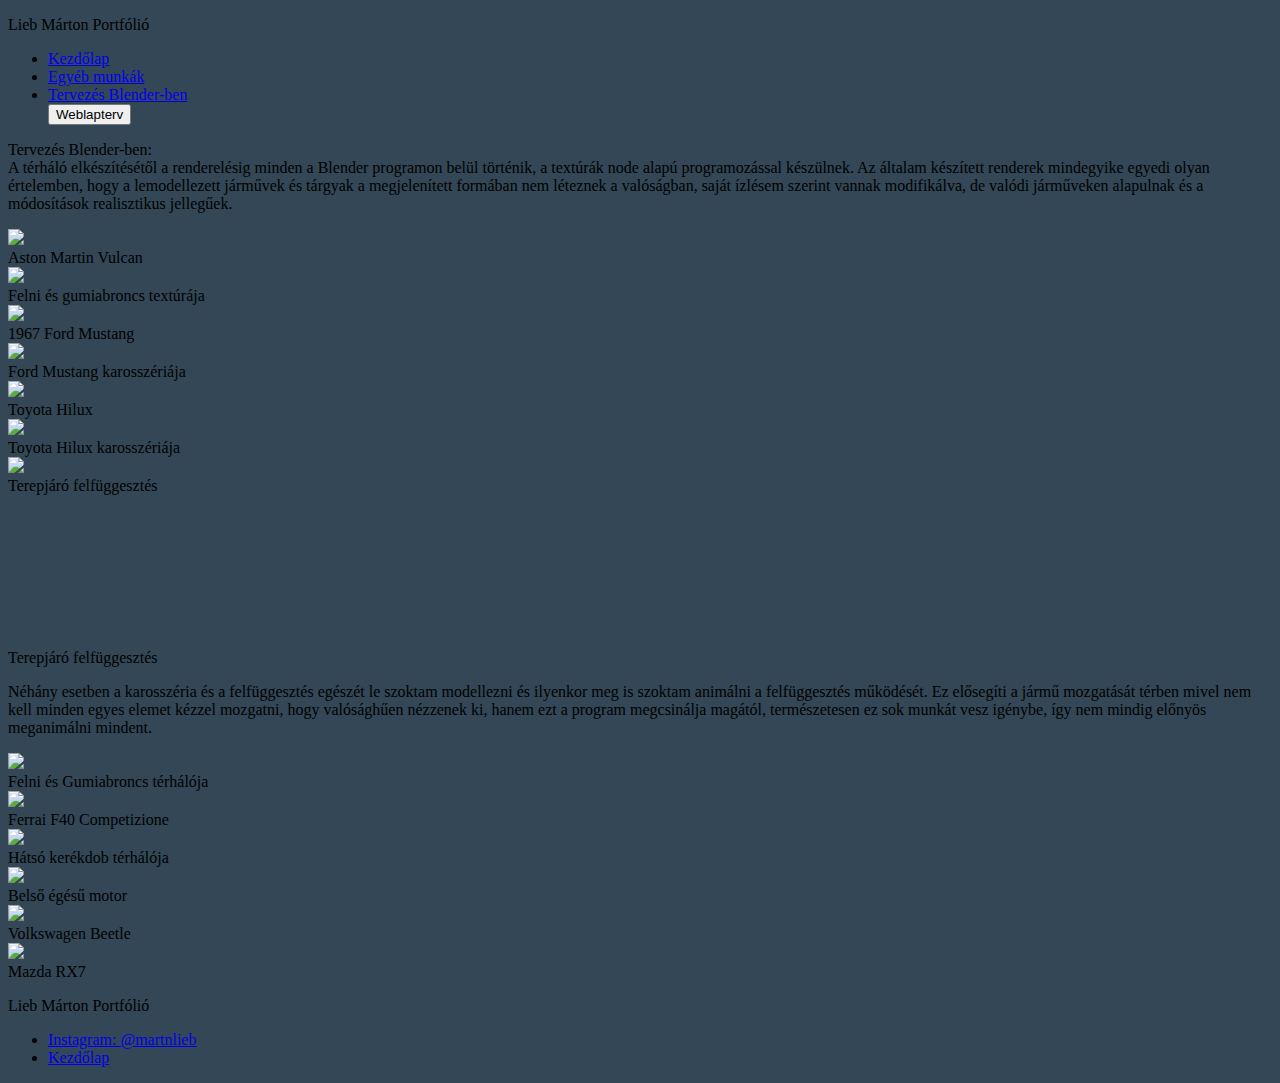
==== tervezes.html @ 1fb6b63b "Update tervezes.html" ====
<!DOCTYPE html>
<html>
<head>
	<meta charset="utf-8">
	<title>Tervezés Blender-ben</title>
	<link href="https://fonts.googleapis.com/css2?family=Bellota+Text&display=swap" rel="stylesheet">
	<link href="https://fonts.googleapis.com/css2?family=Major+Mono+Display&display=swap" rel="stylesheet">
	<link rel="stylesheet" type="text/css" href="css_mappa/main.css">
	<meta charset="utf-8">   
    <meta name="viewport" content="width=device-width, initial-scale=1">
</head>
<body style="background-color: #334756;">

	<header>
		<p>Lieb Márton Portfólió</p>
		<nav>
			<ul class="linkek">
				<li><a href="index.html">Kezdőlap</a></li>
				<li><a href="egyeb.html">Egyéb munkák</a></li>
				<li><a href="tervezes.html">Tervezés Blender-ben</a></li>
				<a href="weblapterv.html"><button>Weblapterv</button></a>
			</ul>
		</nav>
	</header>

	<p class="szoveg">Tervezés Blender-ben:<br>
	A térháló elkészítésétől a renderelésig minden a Blender programon belül történik, a textúrák node alapú programozással készülnek. Az általam készített renderek mindegyike egyedi olyan értelemben, hogy a lemodellezett járművek és tárgyak a megjelenített formában nem léteznek a valóságban, saját ízlésem szerint vannak modifikálva, de valódi járműveken alapulnak és a módosítások realisztikus jellegűek.</p>

	<p class="fixed"></p>

	<div class="flex3">
		<div class="kep3">
			<img class="kep31" src="css_mappa/1.png">
			<div class="leiras3">
				Aston Martin Vulcan
			</div>
		</div>

		<div class="kep3">
			<img class="kep31" src="css_mappa/2.png">
			<div class="leiras3">
				Felni és gumiabroncs textúrája
			</div>
		</div>

		<div class="kep3">
			<img class="kep31" src="css_mappa/3.png">
			<div class="leiras3">
				 1967 Ford Mustang
			</div>
		</div>

		<div class="kep3">
			<img class="kep31" src="css_mappa/4.png">
			<div class="leiras3">
				Ford Mustang karosszériája
			</div>
		</div>

		<div class="kep3">
			<img class="kep31" src="css_mappa/5.png">
			<div class="leiras3">
				Toyota Hilux
			</div>
		</div>

		<div class="kep3">
			<img class="kep31" src="css_mappa/6.png">
			<div class="leiras3">
				Toyota Hilux karosszériája
			</div>
		</div>

		<div class="kep3">
			<img class="kep31" src="css_mappa/7.png">
			<div class="leiras3">
				Terepjáró felfüggesztés
			</div>
		</div>

		<div class="kep3">
			<video class="kep31" src="css_mappa/8.mp4" autoplay muted loop>
			</video>
			<div class="leiras3">
				Terepjáró felfüggesztés
			</div>
		</div>
	</div>

		<p class="szoveg">Néhány esetben a karosszéria és a felfüggesztés egészét le szoktam modellezni és ilyenkor meg is szoktam animálni a felfüggesztés működését. Ez elősegíti a jármű mozgatását térben mivel nem kell minden egyes elemet kézzel mozgatni, hogy valósághűen nézzenek ki, hanem ezt a program megcsinálja magától, természetesen ez sok munkát vesz igénybe, így nem mindig előnyös meganimálni mindent.</p>

	<div class="flex3">
		<div class="kep3">
			<img class="kep31" src="css_mappa/9.png">
			<div class="leiras3">
				Felni és Gumiabroncs térhálója
			</div>
		</div>

		<div class="kep3">
			<img class="kep31" src="css_mappa/10.png">
			<div class="leiras3">
				Ferrai F40 Competizione
			</div>
		</div>

		<div class="kep3">
			<img class="kep31" src="css_mappa/11.png">
			<div class="leiras3">
				Hátsó kerékdob térhálója
			</div>
		</div>

		<div class="kep3">
			<img class="kep31" src="css_mappa/12.png">
			<div class="leiras3">
				Belső égésű motor
			</div>
		</div>

		<div class="kep3">
			<img class="kep31" src="css_mappa/13.png">
			<div class="leiras3">
				Volkswagen Beetle
			</div>
		</div>

		<div class="kep3">
			<img class="kep31" src="css_mappa/14.png">
			<div class="leiras3">
				Mazda RX7
			</div>
		</div>
	</div>

	<footer>
		<p>Lieb Márton Portfólió</p>
		<nav>
			<ul class="linkek2">
				<li><a class="link3" href="https://www.instagram.com/martnlieb/">Instagram: @martnlieb</a></li>
				<li><a href="Index.html">Kezdőlap</a></li>
			</ul>
		</nav>
	</footer>
</body>
</html>
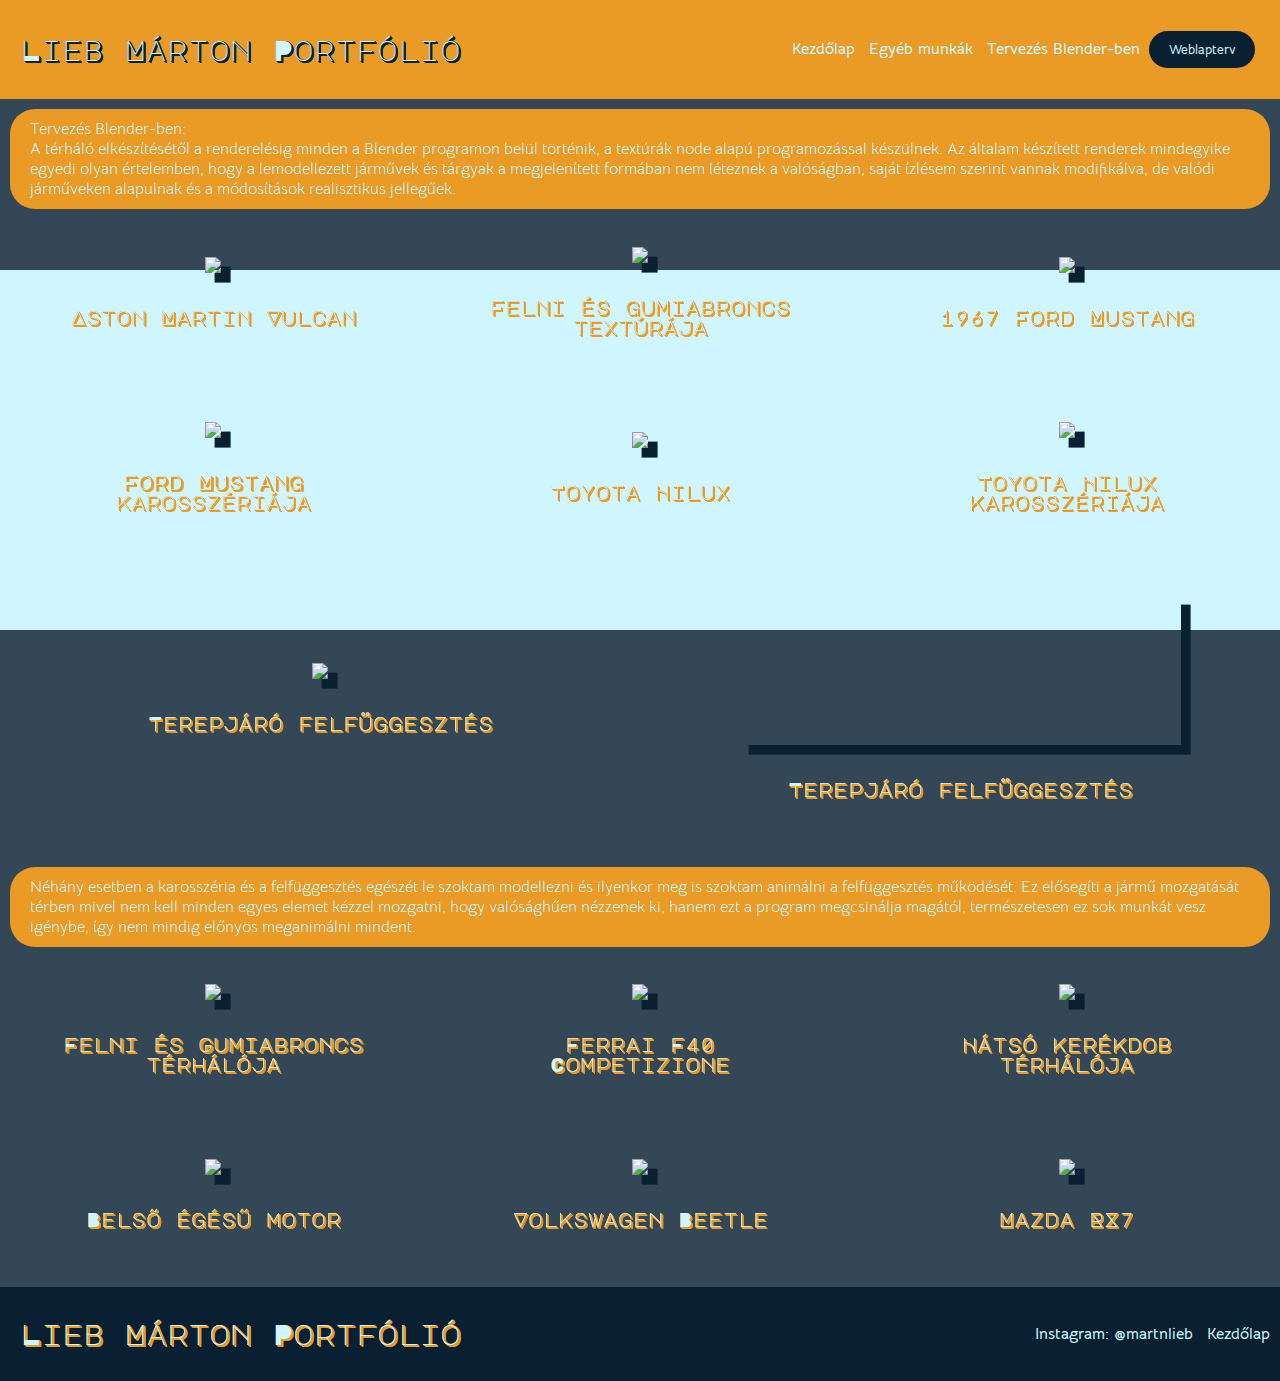
==== commit 9fac9e90: "Update tervezes.html" ====
--- a/tervezes.html
+++ b/tervezes.html
@@ -138,7 +138,7 @@
 		<nav>
 			<ul class="linkek2">
 				<li><a class="link3" href="https://www.instagram.com/martnlieb/">Instagram: @martnlieb</a></li>
-				<li><a href="Index.html">Kezdőlap</a></li>
+				<li><a href="index.html">Kezdőlap</a></li>
 			</ul>
 		</nav>
 	</footer>
--- a/css_mappa/main.css
+++ b/css_mappa/main.css
@@ -0,0 +1,566 @@
+/*Név: Lieb Márton
+Neptun kód: DRVR4D*/
+
+/*colour palette
+#FFFFFF
+#CFF6FF
+#E99B26
+#334756
+#082032
+*/
+
+/*    font-family: 'Bellota Text', cursive;    */
+/*    font-family: 'Major Mono Display', monospace;    */
+
+body {
+	position: absolute;
+	top: 0;
+	left: 0;
+	margin: 0;
+	padding: 0;
+	width: 100%;
+}
+
+/*Header*/
+
+header p {
+	color: #CFF6FF;
+	background-color: #E99B26;
+	font-size: 1.75em;
+	text-shadow: 0.4px 0.2px rgba(8, 32, 50, 1.0), 
+	0.6px 0.4px rgba(8, 32, 50, 1.0), 
+	0.8px 0.6px rgba(8, 32, 50, 1.0), 
+	1px 0.8px rgba(8, 32, 50, 1.0), 
+	1.2px 1px rgba(8, 32, 50, 1.0), 
+	1.4px 1.2px rgba(8, 32, 50, 1.0), 
+	1.6px 1.4px rgba(8, 32, 50, 1.0), 
+	1.8px 1.6px rgba(8, 32, 50, 1.0), 
+	2px 1.8px rgba(8, 32, 50, 1.0), 
+	2.2px 2px rgba(8, 32, 50, 1.0);
+	font-family: 'Major Mono Display', monospace;
+	cursor: pointer;
+	margin-left: 15px;
+	margin-right: auto;
+}
+
+li, a, button {
+	font-weight: 750;
+	color: #CFF6FF;
+	text-decoration: none;
+}
+
+header {
+	background-color: #E99B26;
+	font-family: 'Bellota Text', cursive;
+	position: relative;
+	top: 0;
+	left: 0;
+	width: 100%;
+	box-sizing: border-box;
+	display: flex;
+	align-items: center;
+	justify-content: flex-end;
+	margin: 0;
+	padding: 5px 5px;
+}
+
+.linkek {
+	list-style: none;
+}
+
+.linkek li {
+	display: inline-block;
+	padding: 5px;
+}
+
+.linkek li a {
+	transition: all 0.25s ease 0s;
+}
+
+.linkek li a:hover {
+	color: #082032;
+}
+
+button {
+	font-weight: 750;
+	font-family: 'Bellota Text', cursive;
+	margin: 10px 20px 10px 0px;
+	padding: 10px 20px;
+	background-color: #082032;
+	border: none;
+	border-radius: 100px;
+	cursor: pointer;
+	transition: all 0.25s ease 0s;
+}
+
+button:hover {
+	color: #082032;
+	background-color: rgba(207, 246, 255, 0.5);
+}
+
+/*Footer*/
+
+footer p {
+	color: #CFF6FF;
+	background-color: #082032;
+	font-size: 1.75em;
+	text-shadow: 0.4px 0.2px rgba(233, 155, 38, 1.0), 
+	0.6px 0.4px rgba(233, 155, 38, 1.0), 
+	0.8px 0.6px rgba(233, 155, 38, 1.0), 
+	1px 0.8px rgba(233, 155, 38, 1.0), 
+	1.2px 1px rgba(233, 155, 38, 1.0), 
+	1.4px 1.2px rgba(233, 155, 38, 1.0), 
+	1.6px 1.4px rgba(233, 155, 38, 1.0), 
+	1.8px 1.6px rgba(233, 155, 38, 1.0), 
+	2px 1.8px rgba(233, 155, 38, 1.0), 
+	2.2px 2px rgba(233, 155, 38, 1.0);
+	font-family: 'Major Mono Display', monospace;
+	cursor: pointer;
+	margin-left: 15px;
+	margin-right: auto;
+}
+
+footer {
+	background-color: #082032;
+	font-family: 'Bellota Text', cursive;
+	position: relative;
+	top: 0;
+	left: 0;
+	width: 100%;
+	box-sizing: border-box;
+	display: flex;
+	align-items: center;
+	justify-content: flex-end;
+	padding: 5px 5px;
+}
+
+.linkek2 {
+	list-style: none;
+}
+
+.linkek2 li {
+	display: inline-block;
+	padding: 5px;
+}
+
+.linkek2 li a {
+	transition: all 0.25s ease 0s;
+}
+
+.linkek2 li a:hover {
+	color: #E99B26;
+}
+
+
+
+.szoveg {
+	color: #CFF6FF;
+	background-color: #E99B26;
+	font-family: 'Bellota Text', cursive;
+	border-radius: 25px;
+	margin: 10px;
+	padding: 10px 20px;
+}
+
+.forrasok {
+	text-align: center;
+	color: #CFF6FF;
+	background-color: #E99B26;
+	font-family: 'Bellota Text', cursive;
+	border-radius: 25px;
+	margin: 10px;
+	padding: 10px 20px;
+}
+
+.fixed {
+	z-index: -1;
+	background-color: #CFF6FF;
+	position: fixed;
+	top: 30vh;
+	left: 0;
+	height: 40vh;
+	width: 100%;
+	border-radius: 0;
+	margin: 0;
+	padding: 0;
+}
+
+/*Image*/
+
+.kep {
+	position: relative;
+	max-width: 60vw;
+	margin-left: 20vw;
+	margin-right: 20vw;
+	margin-top: 2vw;
+	margin-bottom: 2vw;
+}
+
+.kep:hover {
+	cursor: pointer;
+	animation: scale 0.125s linear;
+	animation-fill-mode: forwards;
+}
+
+.kep1 {
+	width: 100%;
+	animation: scaledown 0.125s linear;
+	animation-fill-mode: forwards;
+}
+
+/*Image2*/
+
+.flex2 {
+	display: flex;
+	flex-wrap: wrap;
+	/*flex-basis: 100%;*/
+	align-items: center;
+	justify-content: center;
+	max-width: 100%;
+}
+
+.flex2 > * {
+	flex: 1 1 33%;
+}
+
+.kep2 {
+	z-index: 2;
+	align-content: center;
+	text-align: center;
+	width: 100%;
+	margin: 2vw;
+	color: #E99B26;
+	font-size: 1.25em;
+	text-shadow: 0.4px 0.2px rgba(8, 32, 50, 1.0), 
+	0.6px 0.4px rgba(8, 32, 50, 1.0), 
+	0.8px 0.6px rgba(8, 32, 50, 1.0), 
+	1px 0.8px rgba(8, 32, 50, 1.0), 
+	1.2px 1px rgba(8, 32, 50, 1.0), 
+	1.4px 1.2px rgba(8, 32, 50, 1.0), 
+	1.6px 1.4px rgba(8, 32, 50, 1.0), 
+	1.8px 1.6px rgba(8, 32, 50, 1.0), 
+	2px 1.8px rgba(8, 32, 50, 1.0), 
+	2.2px 2px rgba(8, 32, 50, 1.0);
+	font-family: 'Major Mono Display', monospace;
+}
+
+.kep21:hover {
+	cursor: pointer;
+	animation: scale 0.125s linear;
+	animation-fill-mode: forwards;
+}
+
+.kep21 {
+	box-shadow: 0.75vw 0.75vw 2vw 0.75vw rgba(8, 32, 50, 0.25);
+	width: 75%;
+	animation: scaledown 0.125s linear;
+	animation-fill-mode: forwards;
+}
+
+/*Image3*/
+
+.flex3 {
+	display: flex;
+	flex-wrap: wrap;
+	/*flex-basis: 100%;*/
+	align-items: center;
+	justify-content: center;
+	max-width: 100%;
+}
+
+.flex3 > * {
+	flex: 1 1 25%;
+}
+
+.kep3 {
+	z-index: 2;
+	align-content: center;
+	text-align: center;
+	width: 100%;
+	margin: 2vw;
+	color: #E99B26;
+	font-size: 1.25em;
+	text-shadow: 0.4px 0.2px rgba(8, 32, 50, 1.0), 
+	0.6px 0.4px rgba(8, 32, 50, 1.0), 
+	0.8px 0.6px rgba(8, 32, 50, 1.0), 
+	1px 0.8px rgba(8, 32, 50, 1.0), 
+	1.2px 1px rgba(8, 32, 50, 1.0), 
+	1.4px 1.2px rgba(8, 32, 50, 1.0), 
+	1.6px 1.4px rgba(8, 32, 50, 1.0), 
+	1.8px 1.6px rgba(8, 32, 50, 1.0), 
+	2px 1.8px rgba(8, 32, 50, 1.0), 
+	2.2px 2px rgba(8, 32, 50, 1.0);
+	font-family: 'Major Mono Display', monospace;
+}
+
+.kep31:hover {
+	cursor: pointer;
+	animation: scale 0.125s linear;
+	animation-fill-mode: forwards;
+}
+
+.kep31 {
+	box-shadow: 0.75vw 0.75vw rgba(8, 32, 50, 1.0);
+	width: 75%;
+	animation: scaledown 0.125s linear;
+	animation-fill-mode: forwards;
+}
+
+.leiras {
+	margin: 2.5vw;
+}
+
+.leiras3 {
+	text-shadow: 0.4px 0.2px rgba(233, 155, 38, 1.0), 
+	0.6px 0.4px rgba(233, 155, 38, 1.0), 
+	0.8px 0.6px rgba(233, 155, 38, 1.0), 
+	1px 0.8px rgba(233, 155, 38, 1.0), 
+	1.2px 1px rgba(233, 155, 38, 1.0), 
+	1.4px 1.2px rgba(233, 155, 38, 1.0), 
+	1.6px 1.4px rgba(233, 155, 38, 1.0), 
+	1.8px 1.6px rgba(233, 155, 38, 1.0), 
+	2px 1.8px rgba(233, 155, 38, 1.0), 
+	2.2px 2px rgba(233, 155, 38, 1.0);
+	color: #CFF6FF;
+	margin: 2.5vw;
+}
+
+/*Aston Martin Vulcan*/
+
+.ast-leiras {
+	z-index: 1;
+	text-align: center;
+	font-size: 1.75em;
+	text-shadow: 0.5px 0.25px rgba(8, 32, 50, 1.0), 
+	0.75px 0.5px rgba(8, 32, 50, 1.0), 
+	1px 0.75px rgba(8, 32, 50, 1.0), 
+	1.25px 1px rgba(8, 32, 50, 1.0), 
+	1.5px 1.25px rgba(8, 32, 50, 1.0), 
+	1.75px 1.5px rgba(8, 32, 50, 1.0), 
+	2px 1.75px rgba(8, 32, 50, 1.0), 
+	2.25px 2px rgba(8, 32, 50, 1.0);
+	font-family: 'Major Mono Display', monospace;
+	position: absolute;
+	top: 0;
+	left: 0;
+	width: 100%;
+	height: 100%;
+	display: flex;
+	flex-direction: column;
+	align-items: center;
+	justify-content: center;
+	background: rgba(255, 255, 255, 0.175);
+	color: #CFF6FF;
+	opacity: 0;
+	transition: 0.125s linear;
+}
+
+.ast-leiras:hover {
+	opacity: 1;
+}
+
+/*Mclaren Speedtail*/
+
+.mcl-leiras {
+	z-index: 1;
+	text-align: center;
+	font-size: 1.75em;
+	text-shadow: 0.4px 0.2px rgba(8, 32, 50, 1.0), 
+	0.6px 0.4px rgba(8, 32, 50, 1.0), 
+	0.8px 0.6px rgba(8, 32, 50, 1.0), 
+	1px 0.8px rgba(8, 32, 50, 1.0), 
+	1.2px 1px rgba(8, 32, 50, 1.0), 
+	1.4px 1.2px rgba(8, 32, 50, 1.0), 
+	1.6px 1.4px rgba(8, 32, 50, 1.0), 
+	1.8px 1.6px rgba(8, 32, 50, 1.0), 
+	2px 1.8px rgba(8, 32, 50, 1.0), 
+	2.2px 2px rgba(8, 32, 50, 1.0);
+	font-family: 'Major Mono Display', monospace;
+	position: absolute;
+	top: 0;
+	left: 0;
+	width: 100%;
+	height: 100%;
+	display: flex;
+	flex-direction: column;
+	align-items: center;
+	justify-content: center;
+	background: rgba(255, 255, 255, 0.175);
+	color: #CFF6FF;
+	opacity: 0;
+	transition: 0.125s linear;
+}
+
+.mcl-leiras:hover {
+	opacity: 1;
+}
+
+/*Toyota Hilux*/
+
+.th-leiras {
+	z-index: 1;
+	text-align: center;
+	font-size: 1.75em;
+	text-shadow: 0.4px 0.2px rgba(8, 32, 50, 1.0), 
+	0.6px 0.4px rgba(8, 32, 50, 1.0), 
+	0.8px 0.6px rgba(8, 32, 50, 1.0), 
+	1px 0.8px rgba(8, 32, 50, 1.0), 
+	1.2px 1px rgba(8, 32, 50, 1.0), 
+	1.4px 1.2px rgba(8, 32, 50, 1.0), 
+	1.6px 1.4px rgba(8, 32, 50, 1.0), 
+	1.8px 1.6px rgba(8, 32, 50, 1.0), 
+	2px 1.8px rgba(8, 32, 50, 1.0), 
+	2.2px 2px rgba(8, 32, 50, 1.0);
+	font-family: 'Major Mono Display', monospace;
+	position: absolute;
+	top: 0;
+	left: 0;
+	width: 100%;
+	height: 100%;
+	display: flex;
+	flex-direction: column;
+	align-items: center;
+	justify-content: center;
+	background: rgba(255, 255, 255, 0.175);
+	color: #CFF6FF;
+	opacity: 0;
+	transition: 0.125s linear;
+}
+
+.th-leiras:hover {
+	opacity: 1;
+}
+
+/*Toyota GT86*/
+
+.t86-leiras {
+	z-index: 1;
+	text-align: center;
+	font-size: 1.75em;
+	text-shadow: 0.4px 0.2px rgba(8, 32, 50, 1.0), 
+	0.6px 0.4px rgba(8, 32, 50, 1.0), 
+	0.8px 0.6px rgba(8, 32, 50, 1.0), 
+	1px 0.8px rgba(8, 32, 50, 1.0), 
+	1.2px 1px rgba(8, 32, 50, 1.0), 
+	1.4px 1.2px rgba(8, 32, 50, 1.0), 
+	1.6px 1.4px rgba(8, 32, 50, 1.0), 
+	1.8px 1.6px rgba(8, 32, 50, 1.0), 
+	2px 1.8px rgba(8, 32, 50, 1.0), 
+	2.2px 2px rgba(8, 32, 50, 1.0);
+	font-family: 'Major Mono Display', monospace;
+	position: absolute;
+	top: 0;
+	left: 0;
+	width: 100%;
+	height: 100%;
+	display: flex;
+	flex-direction: column;
+	align-items: center;
+	justify-content: center;
+	background: rgba(255, 255, 255, 0.175);
+	color: #CFF6FF;
+	opacity: 0;
+	transition: 0.125s linear;
+}
+
+.t86-leiras:hover {
+	opacity: 1;
+}
+
+/*Volkswagen Beetle*/
+
+.vw-leiras {
+	z-index: 1;
+	text-align: center;
+	font-size: 1.75em;
+	text-shadow: 0.4px 0.2px rgba(8, 32, 50, 1.0), 
+	0.6px 0.4px rgba(8, 32, 50, 1.0), 
+	0.8px 0.6px rgba(8, 32, 50, 1.0), 
+	1px 0.8px rgba(8, 32, 50, 1.0), 
+	1.2px 1px rgba(8, 32, 50, 1.0), 
+	1.4px 1.2px rgba(8, 32, 50, 1.0), 
+	1.6px 1.4px rgba(8, 32, 50, 1.0), 
+	1.8px 1.6px rgba(8, 32, 50, 1.0), 
+	2px 1.8px rgba(8, 32, 50, 1.0), 
+	2.2px 2px rgba(8, 32, 50, 1.0);
+	font-family: 'Major Mono Display', monospace;
+	position: absolute;
+	top: 0;
+	left: 0;
+	width: 100%;
+	height: 100%;
+	display: flex;
+	flex-direction: column;
+	align-items: center;
+	justify-content: center;
+	background: rgba(255, 255, 255, 0.175);
+	color: #CFF6FF;
+	opacity: 0;
+	transition: 0.125s linear;
+}
+
+.vw-leiras:hover {
+	opacity: 1;
+}
+
+/*Nissan Titan*/
+
+.nt-leiras {
+	z-index: 1;
+	text-align: center;
+	font-size: 1.75em;
+	text-shadow: 0.4px 0.2px rgba(8, 32, 50, 1.0), 
+	0.6px 0.4px rgba(8, 32, 50, 1.0), 
+	0.8px 0.6px rgba(8, 32, 50, 1.0), 
+	1px 0.8px rgba(8, 32, 50, 1.0), 
+	1.2px 1px rgba(8, 32, 50, 1.0), 
+	1.4px 1.2px rgba(8, 32, 50, 1.0), 
+	1.6px 1.4px rgba(8, 32, 50, 1.0), 
+	1.8px 1.6px rgba(8, 32, 50, 1.0), 
+	2px 1.8px rgba(8, 32, 50, 1.0), 
+	2.2px 2px rgba(8, 32, 50, 1.0);
+	font-family: 'Major Mono Display', monospace;
+	position: absolute;
+	top: 0;
+	left: 0;
+	width: 100%;
+	height: 100%;
+	display: flex;
+	flex-direction: column;
+	align-items: center;
+	justify-content: center;
+	background: rgba(255, 255, 255, 0.175);
+	color: #FFFFFF;
+	opacity: 0;
+	transition: 0.125s linear;
+}
+
+.nt-leiras:hover {
+	opacity: 1;
+}
+
+.cc7-leiras
+
+/*image scale up uppon hovering*/
+
+@keyframes scaledown {
+	0%{
+		-webkit-transform: scale(1.05);
+		transform: scale(1.05);
+	}
+	100%{
+		-webkit-transform: scale(1);
+		transform: scale(1);
+	}
+}
+
+@keyframes scale {
+	0%{
+		-webkit-transform: scale(1);
+		transform: scale(1);
+	}
+	100%{
+		-webkit-transform: scale(1.05);
+		transform: scale(1.05);
+	}
+}
